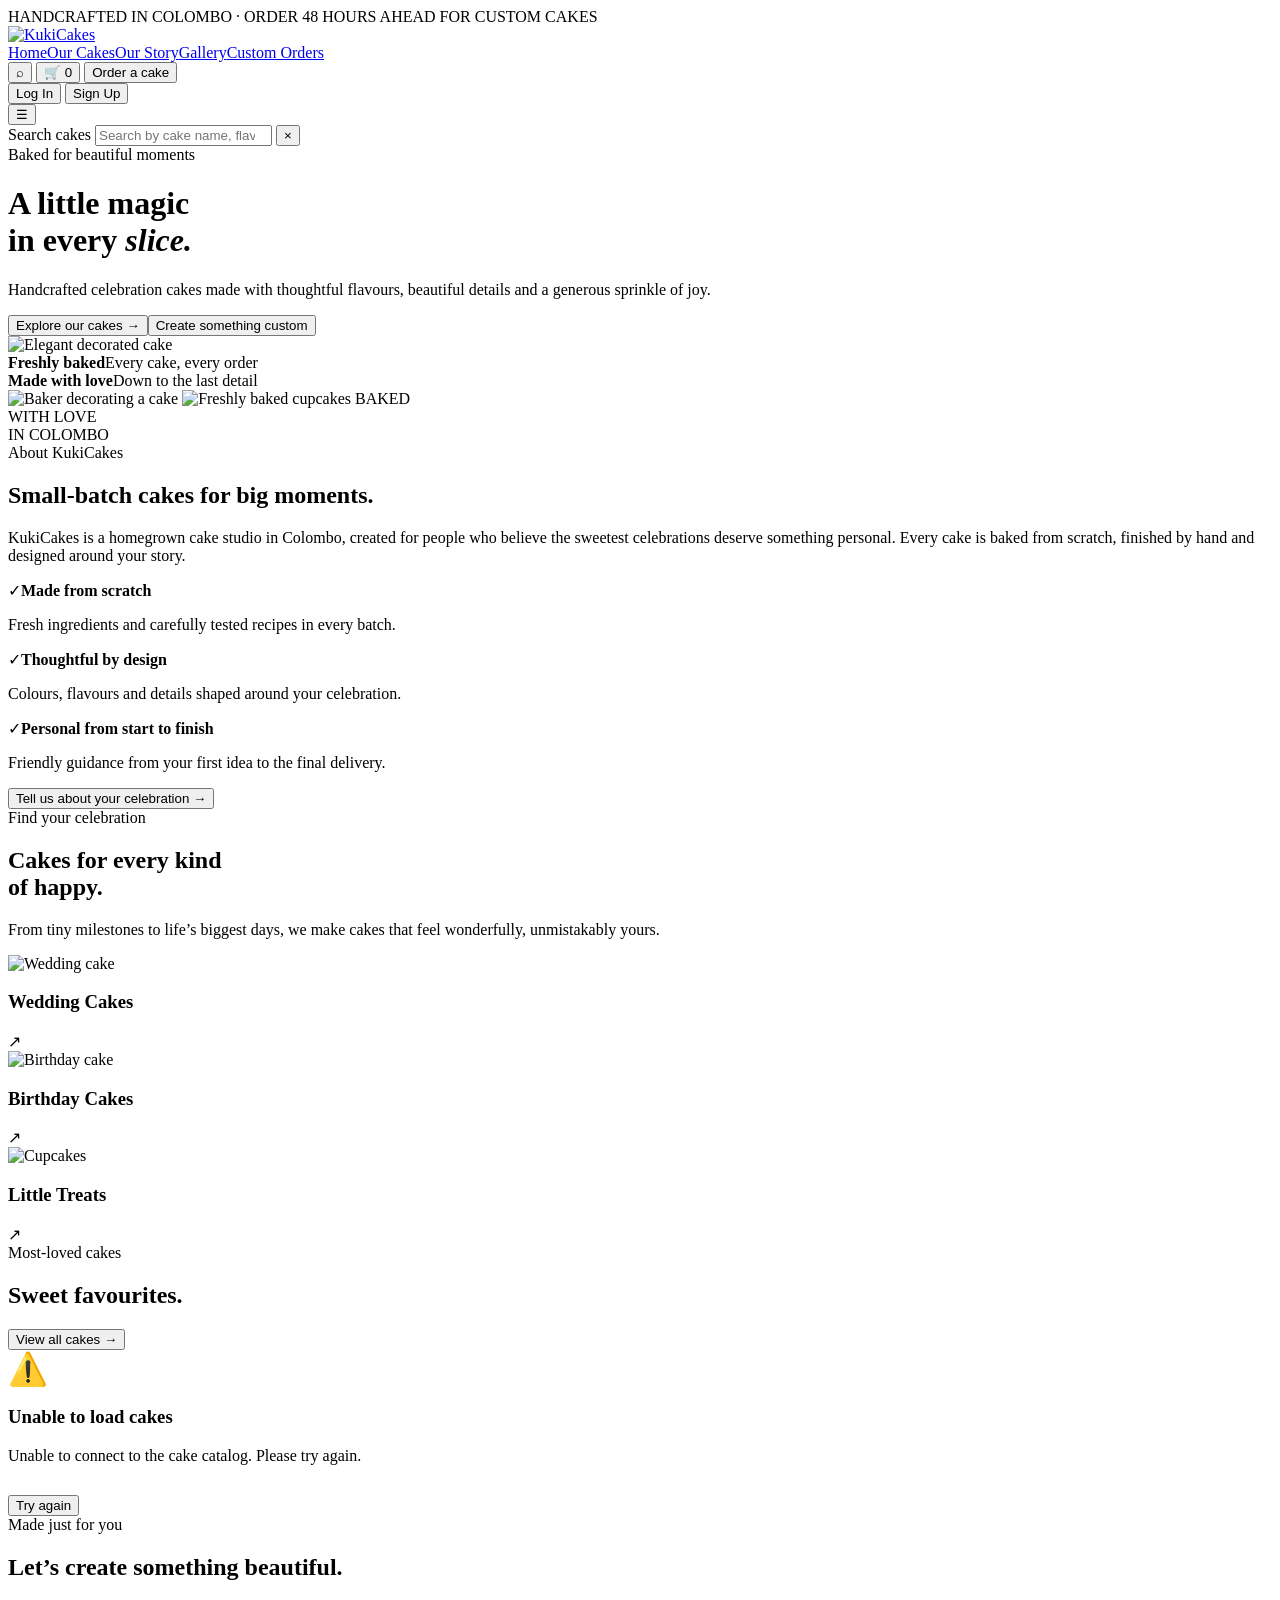
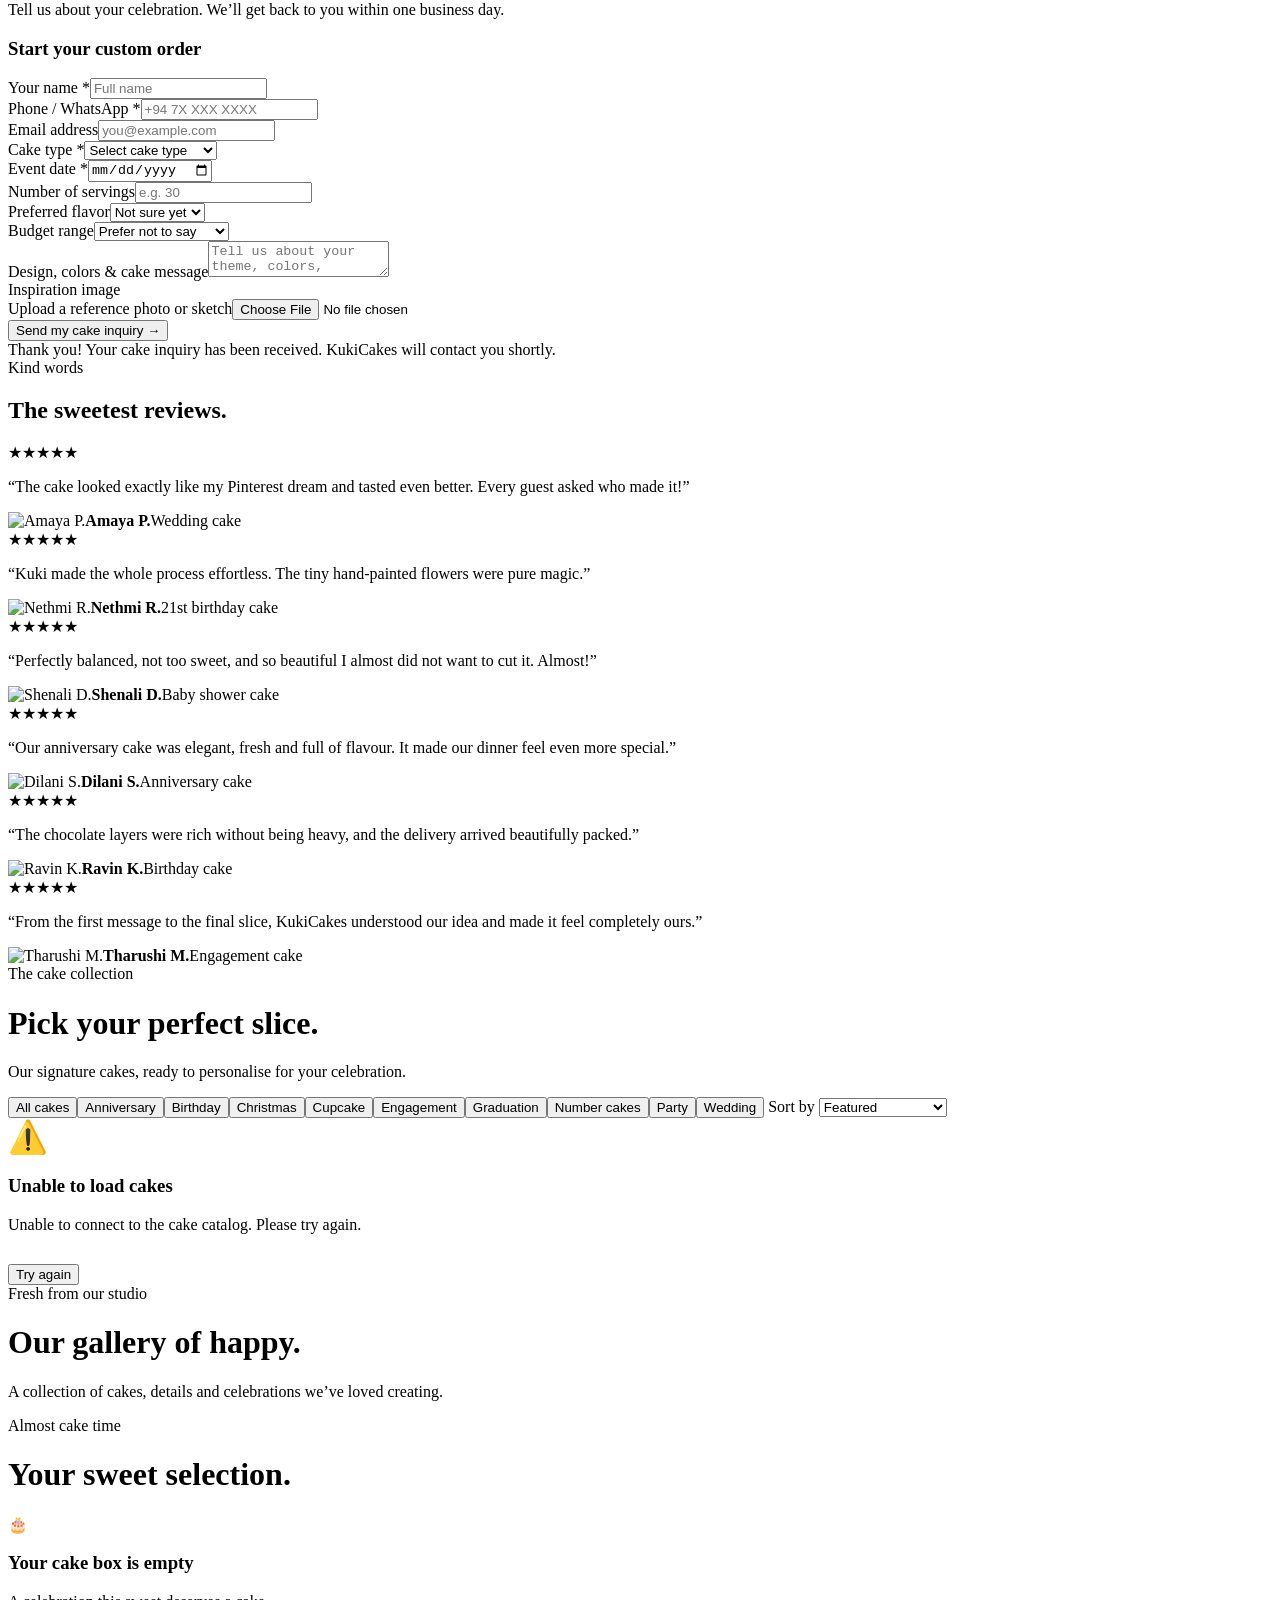
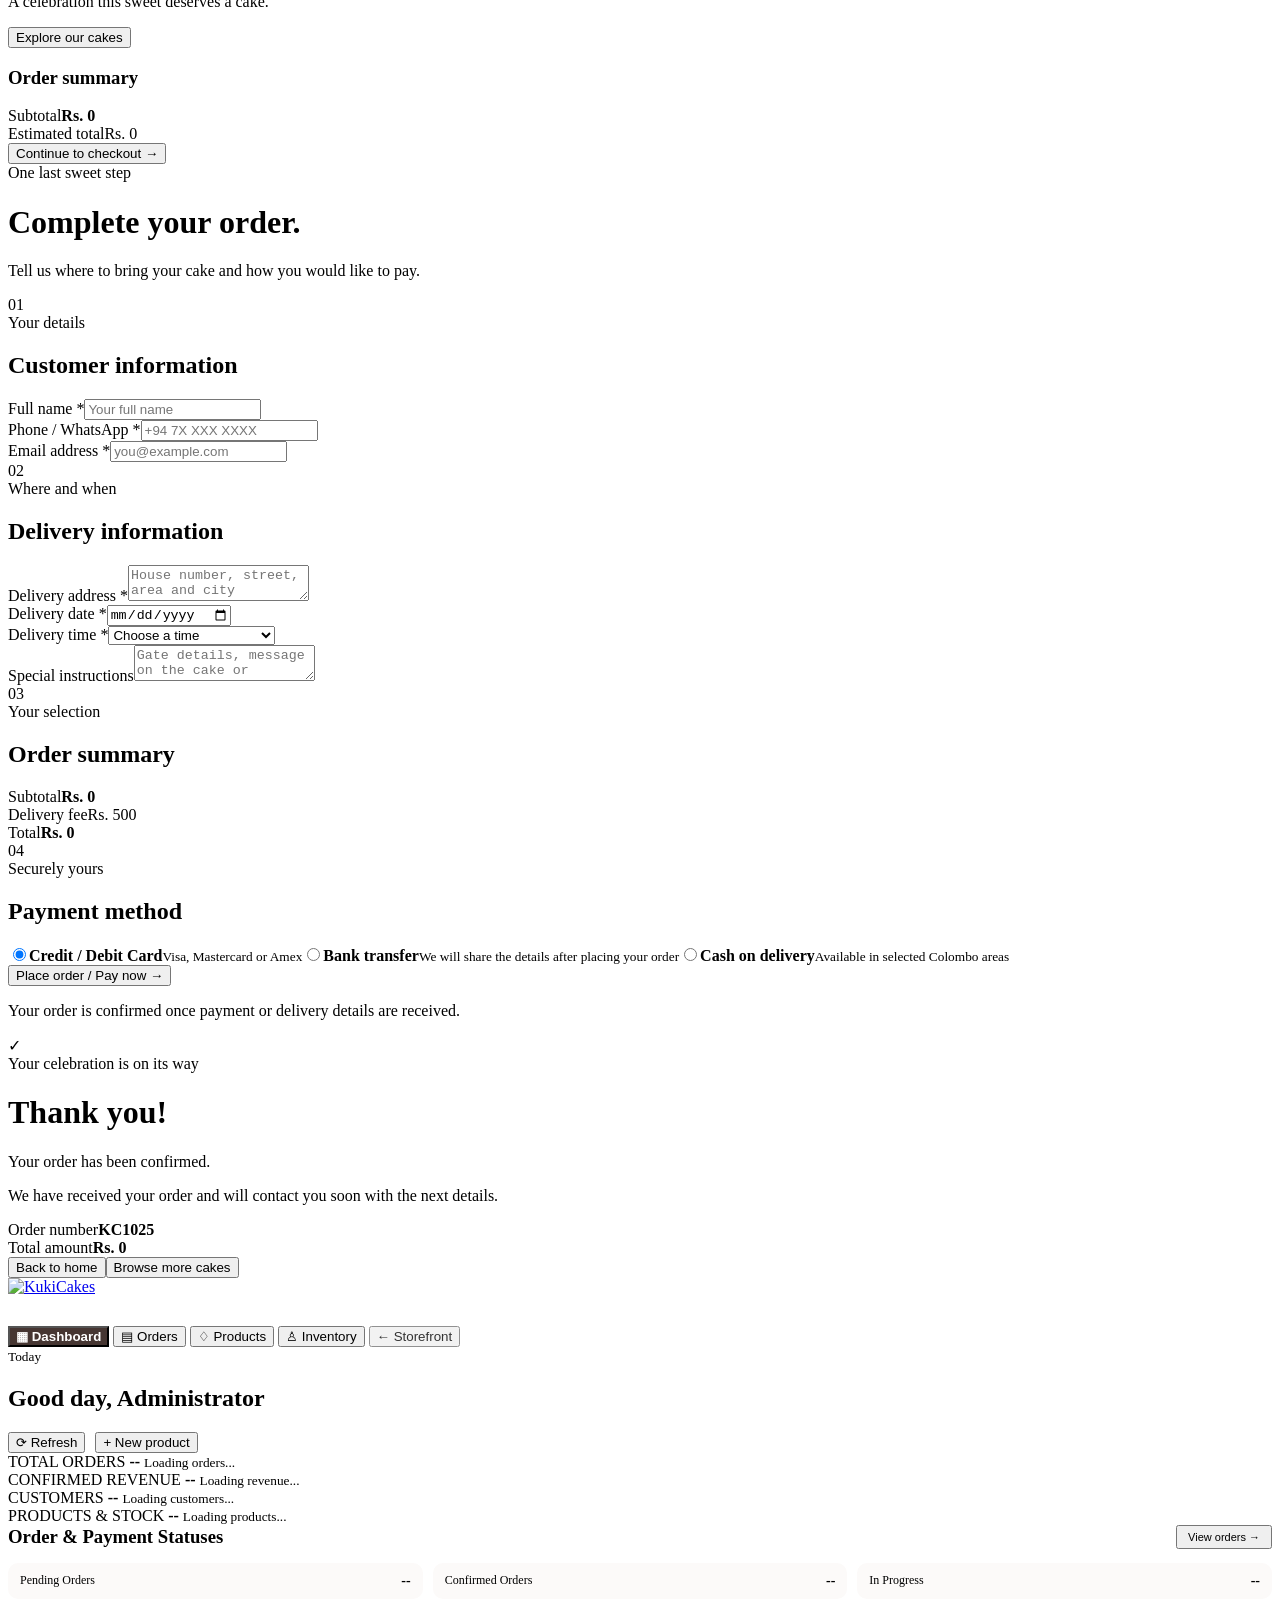
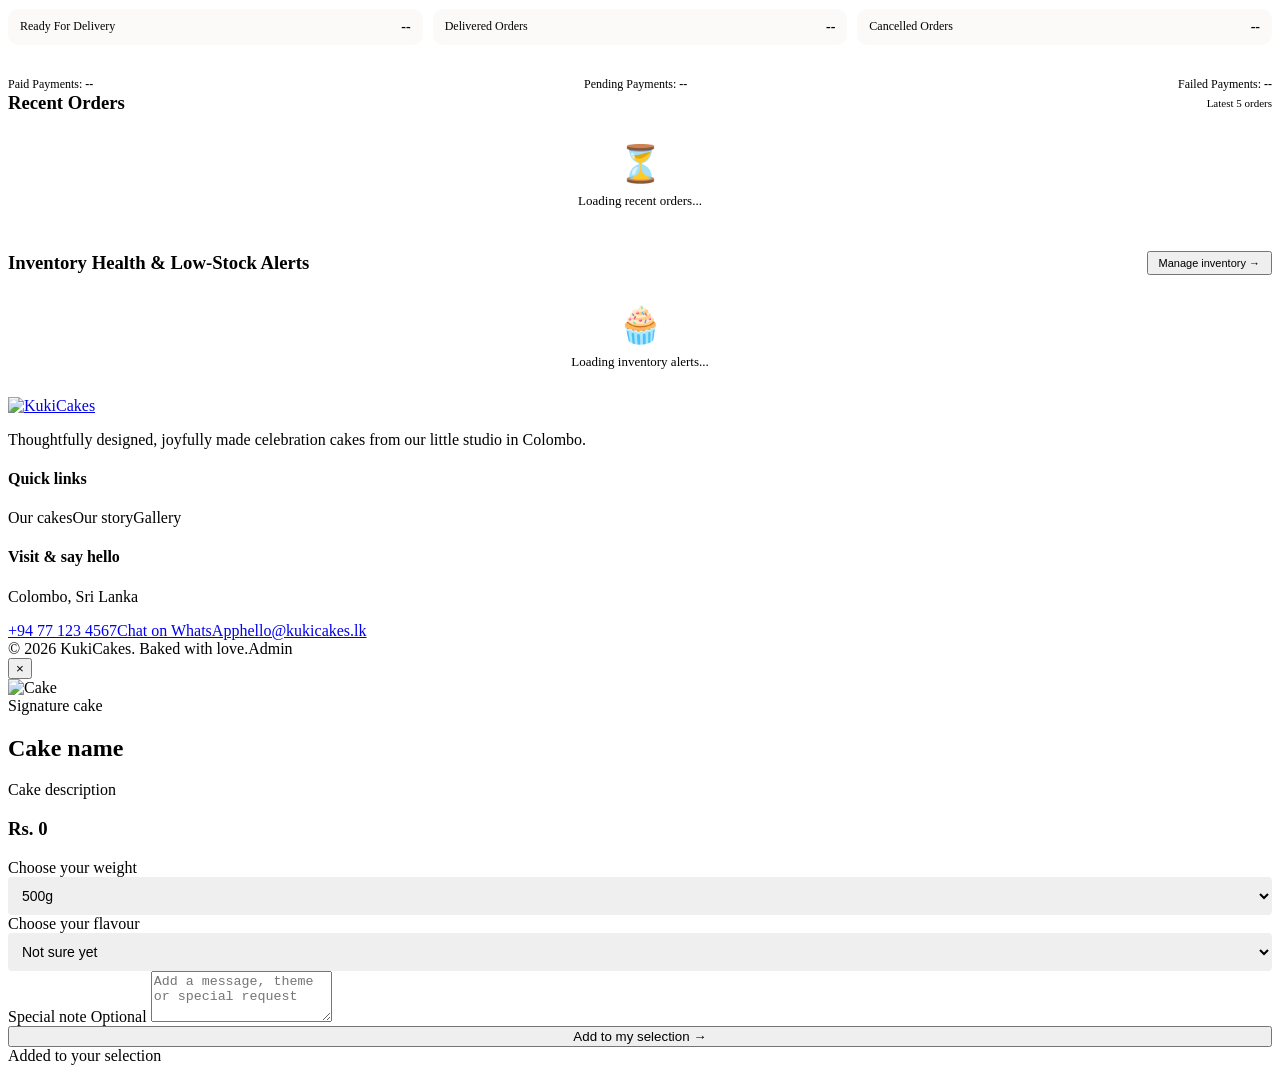
==== index.html @ e582e3e7 "feat: add backend inventory management API and administrative frontend scripts" ====
<!DOCTYPE html>
<html lang="en">

<head>
    <meta charset="UTF-8" />
    <meta name="viewport" content="width=device-width, initial-scale=1.0" />
    <meta name="theme-color" content="#fff9f5" />
    <title>KukiCakes � Cakes made for your moments</title>
    <link rel="preconnect" href="https://fonts.googleapis.com">
    <link rel="preconnect" href="https://fonts.gstatic.com" crossorigin>
    <link
        href="https://fonts.googleapis.com/css2?family=DM+Sans:wght@400;500;600;700&family=Playfair+Display:ital,wght@0,600;0,700;1,600&display=swap"
        rel="stylesheet">
    <link rel="stylesheet" href="style.css">
</head>

<body>
    <div class="announcement">HANDCRAFTED IN COLOMBO · ORDER 48 HOURS AHEAD FOR CUSTOM CAKES</div>
    <div class="nav-wrap">
        <nav class="shell"><a class="brand" href="#home" data-page="home"><img class="brand-logo" src="docs/logo1_1.png"
                    alt="KukiCakes"></a>
            <div class="nav-links" id="navLinks"><a href="#home" data-page="home" class="active">Home</a><a
                    href="#cakes" data-page="cakes">Our Cakes</a><a href="#about" data-scroll="about">Our Story</a><a
                    href="#gallery" data-page="gallery">Gallery</a><a href="#order" data-scroll="order">Custom
                    Orders</a></div>
            <div class="nav-actions">

                <button class="icon-btn" id="searchBtn" aria-label="Search">⌕</button>

                <button class="icon-btn" data-page="cart" aria-label="Shopping cart">
                    🛒
                    <span class="cart-count" id="cartCount">0</span>
                </button>

                <button class="btn btn-primary btn-sm nav-order" data-scroll="order">
                    Order a cake
                </button>

                <!-- Guest navigation -->
                <div id="navGuest" class="auth-nav">
                    <button class="btn btn-ghost btn-sm" data-page="login">
                        Log In
                    </button>

                    <button class="btn btn-primary btn-sm" data-page="signup">
                        Sign Up
                    </button>
                </div>

                <!-- Logged-in user navigation -->
                <div id="navUser" class="auth-nav" hidden>
                    <button class="user-menu-btn" id="userMenuBtn">
                        <span class="user-avatar" id="userAvatar">U</span>
                        <span id="userDisplayName">User</span>
                    </button>

                    <div class="user-dropdown" id="userDropdown">
                        <button data-page="profile">My Profile</button>
                        <button data-page="my-orders">My Orders</button>
                        <button id="logoutBtn">Log Out</button>
                    </div>
                </div>

                <button class="icon-btn menu-btn" id="menuBtn" aria-label="Menu">☰</button>

            </div>
        </nav>
    </div>
    <div class="site-search" id="siteSearch">
        <div class="shell search-inner">
            <label for="searchInput">Search cakes</label>
            <input id="searchInput" type="search" placeholder="Search by cake name, flavour or category"
                autocomplete="off">
            <button id="searchClose" type="button" aria-label="Close search">×</button>
        </div>
    </div>
    <main>
        <div class="page active" id="home-page">
            <header class="hero">
                <div class="hero-grid">
                    <div class="hero-copy">
                        <div class="eyebrow">Baked for beautiful moments</div>
                        <h1 class="title">A little magic<br>in every <em>slice.</em></h1>
                        <p class="subtext">Handcrafted celebration cakes made with thoughtful flavours, beautiful
                            details and a generous sprinkle of joy.</p>
                        <div class="hero-actions"><button class="btn btn-primary" data-page="cakes">Explore our cakes
                                →</button><button class="btn btn-ghost" data-scroll="order">Create something
                                custom</button></div>
                    </div>
                    <div class="hero-visual">
                        <div class="hero-main"><img
                                src="https://images.unsplash.com/photo-1578985545062-69928b1d9587?auto=format&fit=crop&w=1200&q=90"
                                alt="Elegant decorated cake"></div>
                        <div class="float-card one"><strong>Freshly baked</strong>Every cake, every order</div>
                        <div class="float-card two"><strong>Made with love</strong>Down to the last detail</div>
                    </div>
                </div>
            </header>
            <section class="about-section" id="about">
                <div class="shell about-grid">
                    <div class="image-stack">
                        <img class="img-a"
                            src="https://images.unsplash.com/photo-1556910103-1c02745aae4d?auto=format&fit=crop&w=900&q=85"
                            alt="Baker decorating a cake">
                        <img class="img-b"
                            src="https://images.unsplash.com/photo-1486427944299-d1955d23e34d?auto=format&fit=crop&w=500&q=85"
                            alt="Freshly baked cupcakes">
                        <span class="seal">BAKED<br>WITH LOVE<br>IN COLOMBO</span>
                    </div>
                    <div>
                        <div class="eyebrow">About KukiCakes</div>
                        <h2 class="section-title">Small-batch cakes for big moments.</h2>
                        <p class="subtext">KukiCakes is a homegrown cake studio in Colombo, created for people who
                            believe the sweetest celebrations deserve something personal. Every cake is baked from
                            scratch, finished by hand and designed around your story.</p>
                        <div class="about-list">
                            <div><span class="check">✓</span><span><b>Made from scratch</b>
                                    <p>Fresh ingredients and carefully tested recipes in every batch.</p>
                                </span></div>
                            <div><span class="check">✓</span><span><b>Thoughtful by design</b>
                                    <p>Colours, flavours and details shaped around your celebration.</p>
                                </span></div>
                            <div><span class="check">✓</span><span><b>Personal from start to finish</b>
                                    <p>Friendly guidance from your first idea to the final delivery.</p>
                                </span></div>
                        </div>
                        <button class="btn btn-primary" data-scroll="order">Tell us about your celebration →</button>
                    </div>
                </div>
            </section>
            <section class="shell">
                <div class="section-head">
                    <div>
                        <div class="eyebrow">Find your celebration</div>
                        <h2 class="section-title">Cakes for every kind<br>of happy.</h2>
                    </div>
                    <p class="subtext">From tiny milestones to life’s biggest days, we make cakes that feel wonderfully,
                        unmistakably yours.</p>
                </div>
                <div class="category-grid">
                    <article class="category-card" data-page="cakes"><img
                            src="https://images.unsplash.com/photo-1623428454614-abaf00244e52?auto=format&fit=crop&w=900&q=85"
                            alt="Wedding cake">
                        <div class="category-info">
                            <h3>Wedding Cakes</h3><span class="round-arrow">↗</span>
                        </div>
                    </article>
                    <article class="category-card" data-page="cakes"><img
                            src="https://images.unsplash.com/photo-1558636508-e0db3814bd1d?auto=format&fit=crop&w=800&q=85"
                            alt="Birthday cake">
                        <div class="category-info">
                            <h3>Birthday Cakes</h3><span class="round-arrow">↗</span>
                        </div>
                    </article>
                    <article class="category-card" data-page="cakes"><img
                            src="https://images.unsplash.com/photo-1563729784474-d77dbb933a9e?auto=format&fit=crop&w=800&q=85"
                            alt="Cupcakes">
                        <div class="category-info">
                            <h3>Little Treats</h3><span class="round-arrow">↗</span>
                        </div>
                    </article>
                </div>
            </section>
            <section class="products">
                <div class="shell">
                    <div class="section-head">
                        <div>
                            <div class="eyebrow">Most-loved cakes</div>
                            <h2 class="section-title">Sweet favourites.</h2>
                        </div><button class="btn btn-light" data-page="cakes">View all cakes →</button>
                    </div>
                    <div class="product-grid" id="featuredProducts"></div>
                </div>
            </section>
            <section class="order-section" id="order">
                <div class="shell order-box">
                    <div>
                        <div class="eyebrow" style="color:var(--peach)">Made just for you</div>
                        <h2 class="section-title">Let’s create something beautiful.</h2>
                        <p class="subtext">Tell us about your celebration. We’ll get back to you within one business
                            day.</p>
                    </div>
                    <form class="order-form quote-form" id="quoteForm">
                        <h3 class="form-title">Start your custom order</h3>
                        <div class="form-grid">
                            <div class="field"><label for="name">Your name *</label><input id="name" name="name"
                                    required placeholder="Full name"></div>
                            <div class="field"><label for="phone">Phone / WhatsApp *</label><input id="phone"
                                    name="phone" required placeholder="+94 7X XXX XXXX"></div>
                            <div class="field"><label for="email">Email address</label><input id="email" name="email"
                                    type="email" placeholder="you@example.com"></div>
                            <div class="field"><label for="cakeType">Cake type *</label><select id="cakeType"
                                    name="cakeType" required>
                                    <option value="">Select cake type</option>
                                    <option>Anniversary Cake</option>
                                    <option>Birthday Cake</option>
                                    <option>Christmas Cake</option>
                                    <option>Cupcake</option>
                                    <option>Engagement Cake</option>
                                    <option>Graduation Cake</option>
                                    <option>Number Cake</option>
                                    <option>Party Cake</option>
                                    <option>Wedding Cake</option>
                                </select></div>
                            <div class="field"><label for="eventDate">Event date *</label><input id="eventDate"
                                    name="eventDate" type="date" required></div>
                            <div class="field"><label for="servings">Number of servings</label><input id="servings"
                                    name="servings" type="number" min="4" placeholder="e.g. 30"></div>
                            <div class="field"><label for="flavor">Preferred flavor</label><select id="flavor"
                                    name="flavor">
                                    <option>Not sure yet</option>
                                    <option>Vanilla bean</option>
                                    <option>Chocolate</option>
                                    <option>Red velvet</option>
                                    <option>Coffee</option>
                                    <option>Butter cake</option>
                                </select></div>
                            <div class="field"><label for="budget">Budget range</label><select id="budget"
                                    name="budget">
                                    <option>Prefer not to say</option>
                                    <option>Below Rs. 10,000</option>
                                    <option>Rs. 10,000–25,000</option>
                                    <option>Rs. 25,000–50,000</option>
                                    <option>Above Rs. 50,000</option>
                                </select></div>
                            <div class="field full"><label for="design">Design, colors & cake message</label><textarea
                                    id="design" name="design"
                                    placeholder="Tell us about your theme, colors, message and other ideas..."></textarea>
                            </div>
                            <div class="field full"><label for="inspiration">Inspiration image</label>
                                <div class="upload"><span>Upload a reference photo or sketch</span><input
                                        id="inspiration" name="inspiration" type="file" accept="image/*"></div>
                            </div>
                        </div>
                        <button class="btn btn-primary" type="submit">Send my cake inquiry →</button>
                        <div class="success" id="successMessage" role="status">Thank you! Your cake inquiry has been
                            received. KukiCakes will contact you shortly.</div>
                    </form>
                </div>
            </section>
            <section class="testimonials">
                <div class="shell">
                    <div class="center">
                        <div class="eyebrow">Kind words</div>
                        <h2 class="section-title">The sweetest reviews.</h2>
                    </div>
                    <div class="testimonial-grid">
                        <article class="quote">
                            <div class="stars">★★★★★</div>
                            <p>“The cake looked exactly like my Pinterest dream and tasted even better. Every guest
                                asked who made it!”</p>
                            <div class="person"><img
                                    src="https://images.unsplash.com/photo-1544005313-94ddf0286df2?auto=format&fit=crop&w=100&q=80"
                                    alt="Amaya P."><span><b>Amaya P.</b><span>Wedding cake</span></span></div>
                        </article>
                        <article class="quote">
                            <div class="stars">★★★★★</div>
                            <p>“Kuki made the whole process effortless. The tiny hand-painted flowers were pure magic.”
                            </p>
                            <div class="person"><img
                                    src="https://images.unsplash.com/photo-1524504388940-b1c1722653e1?auto=format&fit=crop&w=100&q=80"
                                    alt="Nethmi R."><span><b>Nethmi R.</b><span>21st birthday cake</span></span></div>
                        </article>
                        <article class="quote">
                            <div class="stars">★★★★★</div>
                            <p>“Perfectly balanced, not too sweet, and so beautiful I almost did not want to cut it.
                                Almost!”</p>
                            <div class="person"><img
                                    src="https://images.unsplash.com/photo-1531123897727-8f129e1688ce?auto=format&fit=crop&w=100&q=80"
                                    alt="Shenali D."><span><b>Shenali D.</b><span>Baby shower cake</span></span></div>
                        </article>
                        <article class="quote">
                            <div class="stars">★★★★★</div>
                            <p>“Our anniversary cake was elegant, fresh and full of flavour. It made our dinner feel
                                even more special.”</p>
                            <div class="person"><img
                                    src="https://images.unsplash.com/photo-1494790108377-be9c29b29330?auto=format&fit=crop&w=100&q=80"
                                    alt="Dilani S."><span><b>Dilani S.</b><span>Anniversary cake</span></span></div>
                        </article>
                        <article class="quote">
                            <div class="stars">★★★★★</div>
                            <p>“The chocolate layers were rich without being heavy, and the delivery arrived beautifully
                                packed.”</p>
                            <div class="person"><img
                                    src="https://images.unsplash.com/photo-1500648767791-00dcc994a43e?auto=format&fit=crop&w=100&q=80"
                                    alt="Ravin K."><span><b>Ravin K.</b><span>Birthday cake</span></span></div>
                        </article>
                        <article class="quote">
                            <div class="stars">★★★★★</div>
                            <p>“From the first message to the final slice, KukiCakes understood our idea and made it
                                feel completely ours.”</p>
                            <div class="person"><img
                                    src="https://images.unsplash.com/photo-1534528741775-53994a69daeb?auto=format&fit=crop&w=100&q=80"
                                    alt="Tharushi M."><span><b>Tharushi M.</b><span>Engagement cake</span></span></div>
                        </article>
                    </div>
                </div>
            </section>
        </div>
        <div class="page" id="cakes-page">
            <div class="page-hero shell">
                <div class="eyebrow">The cake collection</div>
                <h1 class="section-title">Pick your perfect slice.</h1>
                <p class="subtext">Our signature cakes, ready to personalise for your celebration.</p>
                <div class="filter-row"><button class="filter active" data-filter="all">All cakes</button><button
                        class="filter" data-filter="anniversary">Anniversary</button><button class="filter"
                        data-filter="birthday">Birthday</button><button class="filter"
                        data-filter="christmas">Christmas</button><button class="filter"
                        data-filter="cupcake">Cupcake</button><button class="filter"
                        data-filter="engagement">Engagement</button><button class="filter"
                        data-filter="graduation">Graduation</button><button class="filter" data-filter="number">Number
                        cakes</button><button class="filter" data-filter="party">Party</button><button class="filter"
                        data-filter="wedding">Wedding</button>
                    <label class="sort-control" for="priceSort">Sort by
                        <select id="priceSort">
                            <option value="default">Featured</option>
                            <option value="new">New</option>
                            <option value="low-high">Price: Low to high</option>
                            <option value="high-low">Price: High to low</option>
                        </select>
                    </label>
                </div>
            </div>
            <div class="shell">
                <div class="product-grid" id="allProducts"></div>
            </div>
        </div>
        <div class="page" id="gallery-page">
            <div class="page-hero shell">
                <div class="eyebrow">Fresh from our studio</div>
                <h1 class="section-title">Our gallery of happy.</h1>
                <p class="subtext">A collection of cakes, details and celebrations we’ve loved creating.</p>
            </div>
            <div class="gallery-grid shell" id="galleryGrid"></div>
        </div>
        <div class="page" id="cart-page">
            <div class="page-hero shell">
                <div class="eyebrow">Almost cake time</div>
                <h1 class="section-title">Your sweet selection.</h1>
            </div>
            <div class="cart-layout shell">
                <div class="cart-items" id="cartItems"></div>
                <aside class="summary">
                    <h3>Order summary</h3>
                    <div class="summary-row"><span>Subtotal</span><b id="subtotal">Rs. 0</b></div>
                    <div class="summary-row summary-total"><span>Estimated total</span><span id="total">Rs. 0</span>
                    </div><button class="btn btn-primary" id="checkoutBtn">Continue to checkout →</button>
                </aside>
            </div>
        </div>
        <div class="page" id="checkout-page">
            <div class="checkout-page shell">
                <div class="page-hero checkout-hero">
                    <div class="eyebrow">One last sweet step</div>
                    <h1 class="section-title">Complete your order.</h1>
                    <p class="subtext">Tell us where to bring your cake and how you would like to pay.</p>
                </div>
                <form class="checkout-grid" id="checkoutForm">
                    <div class="checkout-fields">
                        <section class="checkout-panel">
                            <div class="checkout-heading"><span>01</span>
                                <div>
                                    <div class="eyebrow">Your details</div>
                                    <h2>Customer information</h2>
                                </div>
                            </div>
                            <div class="form-grid">
                                <div class="field"><label for="checkoutName">Full name *</label><input id="checkoutName"
                                        name="name" required placeholder="Your full name"></div>
                                <div class="field"><label for="checkoutPhone">Phone / WhatsApp *</label><input
                                        id="checkoutPhone" name="phone" required placeholder="+94 7X XXX XXXX"></div>
                                <div class="field full"><label for="checkoutEmail">Email address *</label><input
                                        id="checkoutEmail" name="email" type="email" required
                                        placeholder="you@example.com"></div>
                            </div>
                        </section>
                        <section class="checkout-panel">
                            <div class="checkout-heading"><span>02</span>
                                <div>
                                    <div class="eyebrow">Where and when</div>
                                    <h2>Delivery information</h2>
                                </div>
                            </div>
                            <div class="form-grid">
                                <div class="field full"><label for="deliveryAddress">Delivery address *</label><textarea
                                        id="deliveryAddress" name="address" required
                                        placeholder="House number, street, area and city"></textarea></div>
                                <div class="field"><label for="deliveryDate">Delivery date *</label><input
                                        id="deliveryDate" name="date" type="date" required></div>
                                <div class="field"><label for="deliveryTime">Delivery time *</label><select
                                        id="deliveryTime" name="time" required>
                                        <option value="">Choose a time</option>
                                        <option>Morning (8AM - 12PM)</option>
                                        <option>Afternoon (12PM - 4PM)</option>
                                        <option>Evening (4PM - 8PM)</option>
                                    </select></div>
                                <div class="field full"><label for="deliveryNote">Special instructions</label><textarea
                                        id="deliveryNote" name="note"
                                        placeholder="Gate details, message on the cake or anything else we should know"></textarea>
                                </div>
                            </div>
                        </section>
                    </div>
                    <aside class="checkout-side">
                        <section class="checkout-panel order-summary-panel">
                            <div class="checkout-heading"><span>03</span>
                                <div>
                                    <div class="eyebrow">Your selection</div>
                                    <h2>Order summary</h2>
                                </div>
                            </div>
                            <div id="checkoutItems" class="checkout-items"></div>
                            <div class="summary-row"><span>Subtotal</span><b id="checkoutSubtotal">Rs. 0</b></div>
                            <div class="summary-row"><span>Delivery fee</span><span id="checkoutDelivery">Rs. 500</span>
                            </div>
                            <div class="summary-row summary-total"><span>Total</span><strong id="checkoutTotal">Rs.
                                    0</strong></div>
                        </section>
                        <section class="checkout-panel payment-panel">
                            <div class="checkout-heading"><span>04</span>
                                <div>
                                    <div class="eyebrow">Securely yours</div>
                                    <h2>Payment method</h2>
                                </div>
                            </div>
                            <div class="payment-options"><label class="payment-option"><input type="radio"
                                        name="payment" value="card" checked><span><b>Credit / Debit Card</b><small>Visa,
                                            Mastercard or Amex</small></span></label><label
                                    class="payment-option"><input type="radio" name="payment"
                                        value="transfer"><span><b>Bank transfer</b><small>We will share the details
                                            after placing your order</small></span></label><label
                                    class="payment-option"><input type="radio" name="payment" value="cash"><span><b>Cash
                                            on delivery</b><small>Available in selected Colombo
                                            areas</small></span></label></div>
                            <button class="btn btn-primary checkout-submit" type="submit">Place order / Pay now
                                <span>→</span></button>
                            <p class="form-note">Your order is confirmed once payment or delivery details are received.
                            </p>
                        </section>
                    </aside>
                </form>
            </div>
        </div>
        <div class="page" id="confirmation-page">
            <div class="confirmation-page shell">
                <div class="confirmation-card">
                    <div class="confirmation-mark" aria-hidden="true">✓</div>
                    <div class="eyebrow">Your celebration is on its way</div>
                    <h1 class="section-title">Thank you!</h1>
                    <p class="confirmation-lead">Your order has been confirmed.</p>
                    <p class="subtext">We have received your order and will contact you soon with the next details.</p>
                    <div class="confirmation-details">
                        <div><span>Order number</span><strong id="confirmationNumber">KC1025</strong></div>
                        <div><span>Total amount</span><strong id="confirmationTotal">Rs. 0</strong></div>
                    </div>
                    <div class="confirmation-actions"><button class="btn btn-primary" data-page="home">Back to
                            home</button><button class="btn btn-ghost" data-page="cakes">Browse more cakes</button>
                    </div>
                </div>
            </div>
        </div>
        <!-- Auth and Admin pages injected dynamically into #auth-pages by auth-loader.js -->
        <div id="auth-pages"></div>
    </main>
    <footer>
        <div class="shell">
            <div class="footer-grid">
                <div class="footer-about"><a class="brand" href="#home" data-page="home"><img class="brand-logo"
                            src="docs/logo1_1.png" alt="KukiCakes"></a>
                    <p>Thoughtfully designed, joyfully made celebration cakes from our little studio in Colombo.</p>
                </div>
                <div class="footer-col">
                    <h4>Quick links</h4><a data-page="cakes">Our cakes</a><a data-scroll="about">Our story</a><a
                        data-page="gallery">Gallery</a>
                </div>
                <div class="footer-col">
                    <h4>Visit & say hello</h4>
                    <p>Colombo, Sri Lanka</p><a href="tel:+94771234567">+94 77 123 4567</a><a
                        href="https://wa.me/94771234567" target="_blank" rel="noopener">Chat on WhatsApp</a><a
                        href="mailto:hello@kukicakes.lk">hello@kukicakes.lk</a>
                </div>
            </div>
            <div class="copyright"><span>© 2026 KukiCakes. Baked with love.</span><a data-page="admin">Admin</a></div>
        </div>
    </footer>
    <div class="modal" id="productModal">
        <div class="modal-card"><button class="modal-close" id="modalClose">×</button>
            <div class="modal-img"><img id="modalImage" alt="Cake"></div>
            <div class="modal-info">
                <div class="eyebrow">Signature cake</div>
                <h2 id="modalTitle">Cake name</h2>
                <p class="subtext" id="modalDesc">Cake description</p>
                <h3 id="modalPrice">Rs. 0</h3>
                <div class="choice-group"><label>Choose your weight</label><select id="weightSelect"
                        style="width:100%; padding:10px; border:2px solid var(--berry); border-radius:4px; font-size:14px;">
                        <option value="500g">500g</option>
                        <option value="750g">750g</option>
                        <option value="1kg">1kg</option>
                        <option value="1.5kg">1.5kg</option>
                        <option value="2kg">2kg</option>
                    </select></div>
                <div class="choice-group" id="flavorChoice"><label for="cakeFlavor">Choose your flavour</label>
                    <select id="cakeFlavor"
                        style="width:100%; padding:10px; border:2px solid var(--berry); border-radius:4px; font-size:14px;">
                        <option>Not sure yet</option>
                        <option>Vanilla bean</option>
                        <option>Chocolate</option>
                        <option>Red velvet</option>
                        <option>Coffee</option>
                        <option>Butter cake</option>
                    </select>
                </div>
                <div class="choice-group special-note"><label for="specialNote">Special note
                        <span>Optional</span></label>
                    <textarea id="specialNote" rows="3"
                        placeholder="Add a message, theme or special request"></textarea>
                </div>
                <button class="btn btn-primary" style="width:100%" id="modalAdd">Add to my
                    selection →</button>
            </div>
        </div>
    </div>
    <div class="toast" id="toast">Added to your selection</div>
    <a class="whatsapp-float" href="https://wa.me/94771234567" target="_blank" rel="noopener"
        aria-label="Chat with KukiCakes on WhatsApp" title="Chat on WhatsApp">
        <img src="https://cdn.simpleicons.org/whatsapp/ffffff" alt="">
    </a>
    <script src="js/data.js"></script>
    <script src="js/site.js"></script>
    <script src="js/auth-loader.js?v=2"></script>
    <script src="js/admin.js"></script>
    <script defer type="text/javascript" src="https://www.payhere.lk/lib/payhere.js"></script>
</body>

</html>
---- style.css ----
@import url('css/base.css');
@import url('css/header.css');
@import url('css/home.css');
@import url('css/pages.css');
@import url('css/responsive.css');
@import url('css/auth.css');
@import url('css/admin.css');
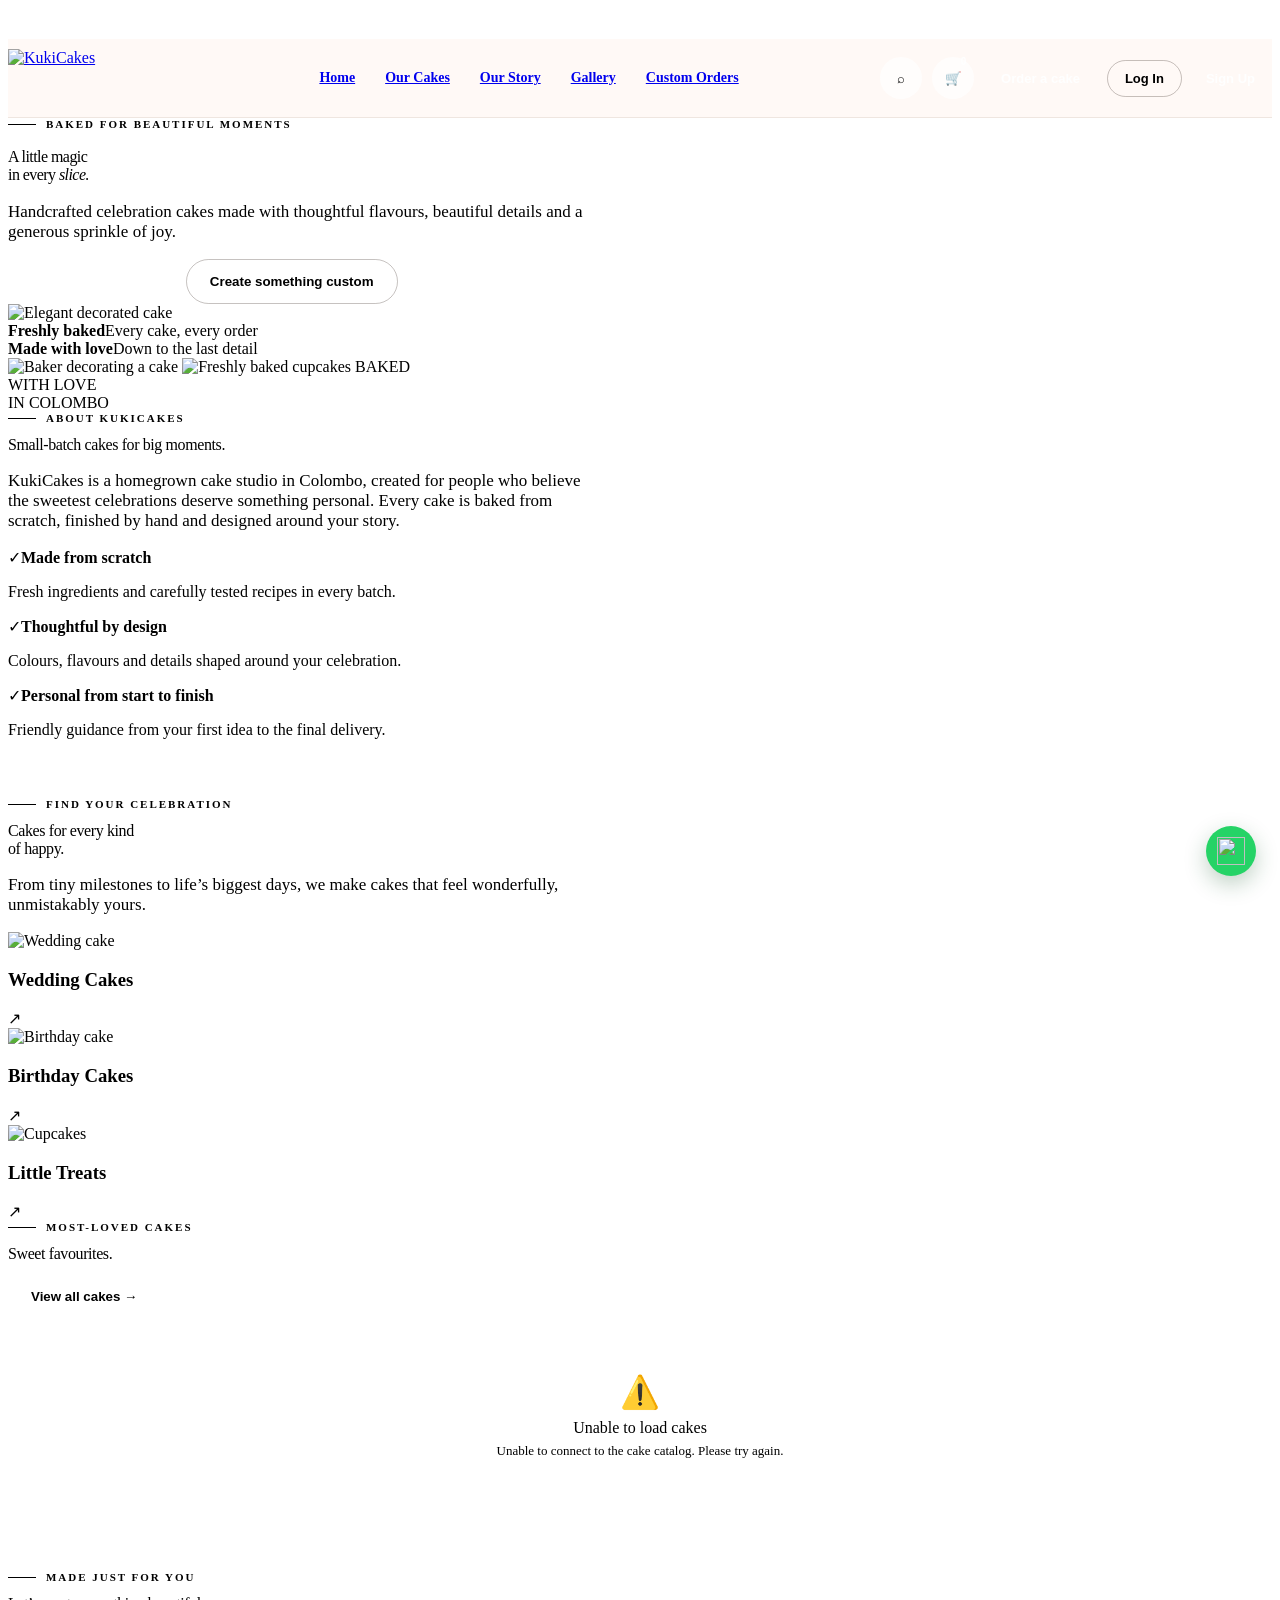
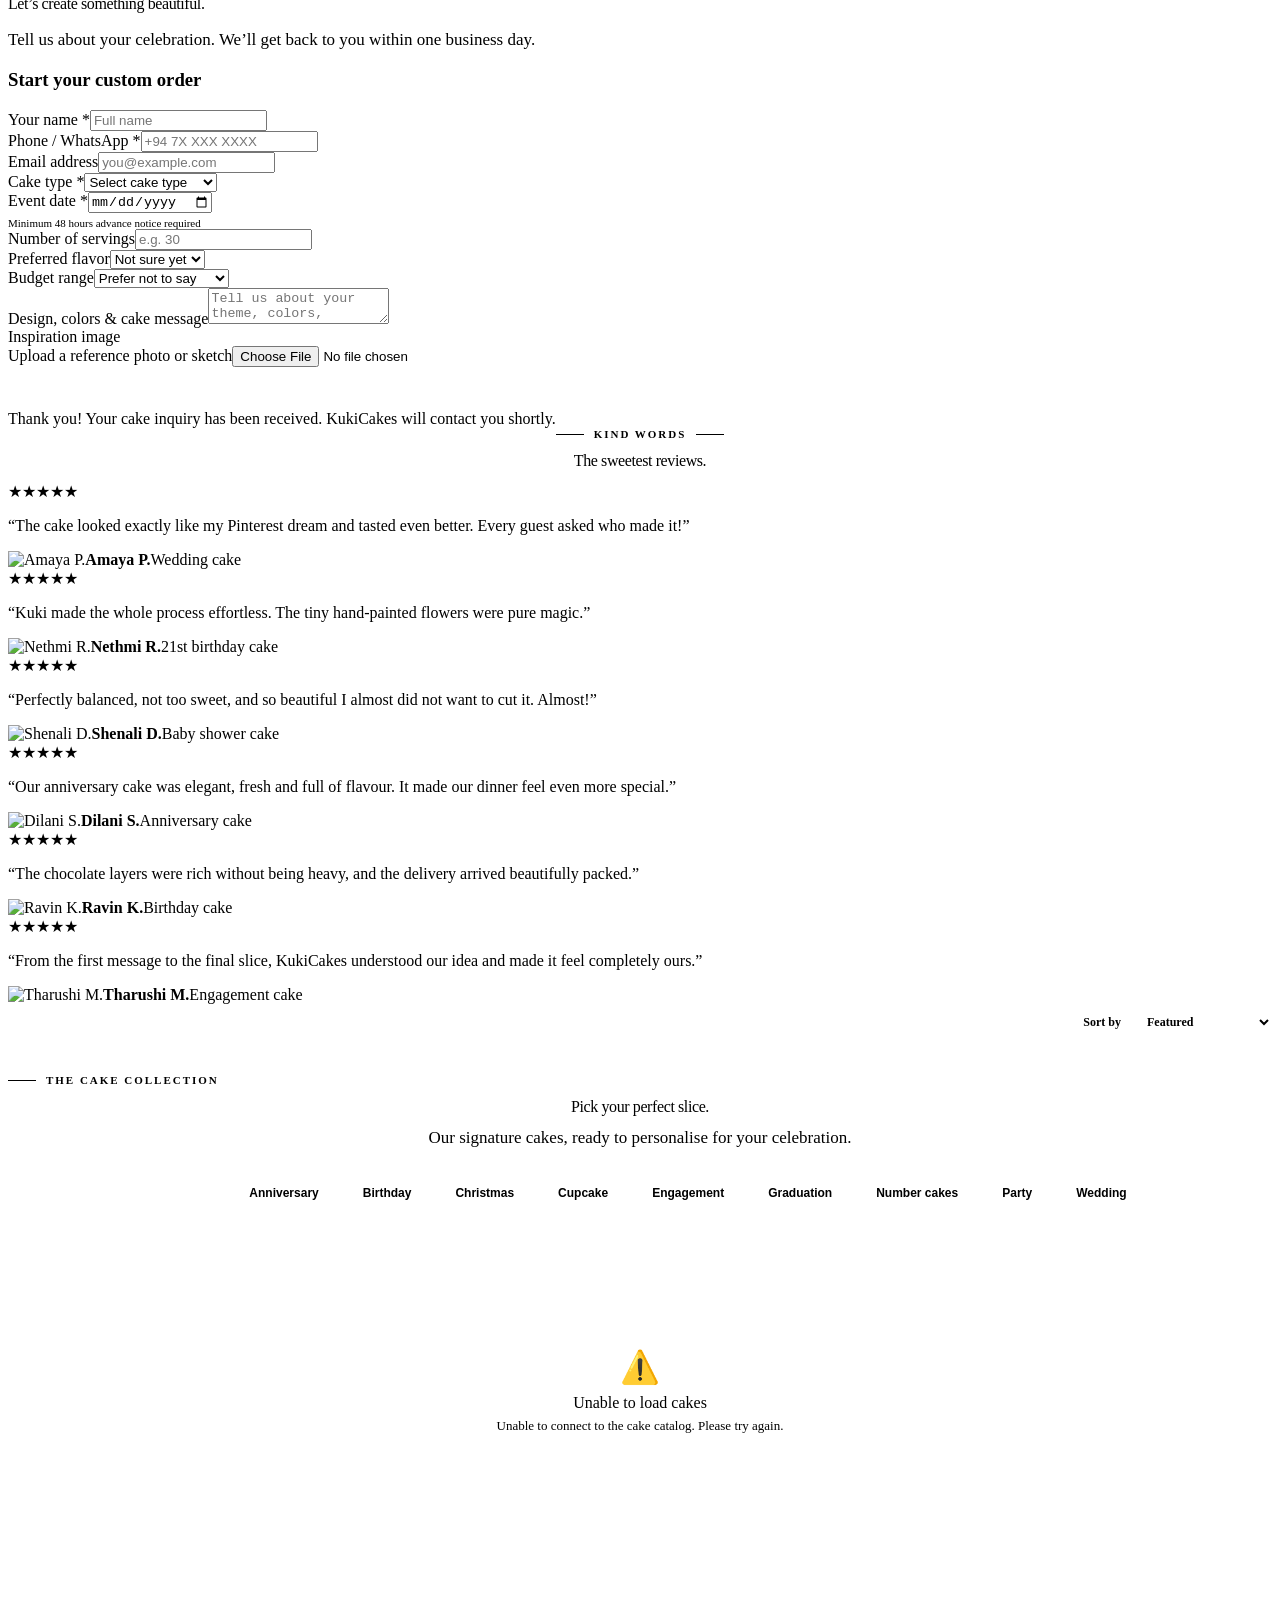
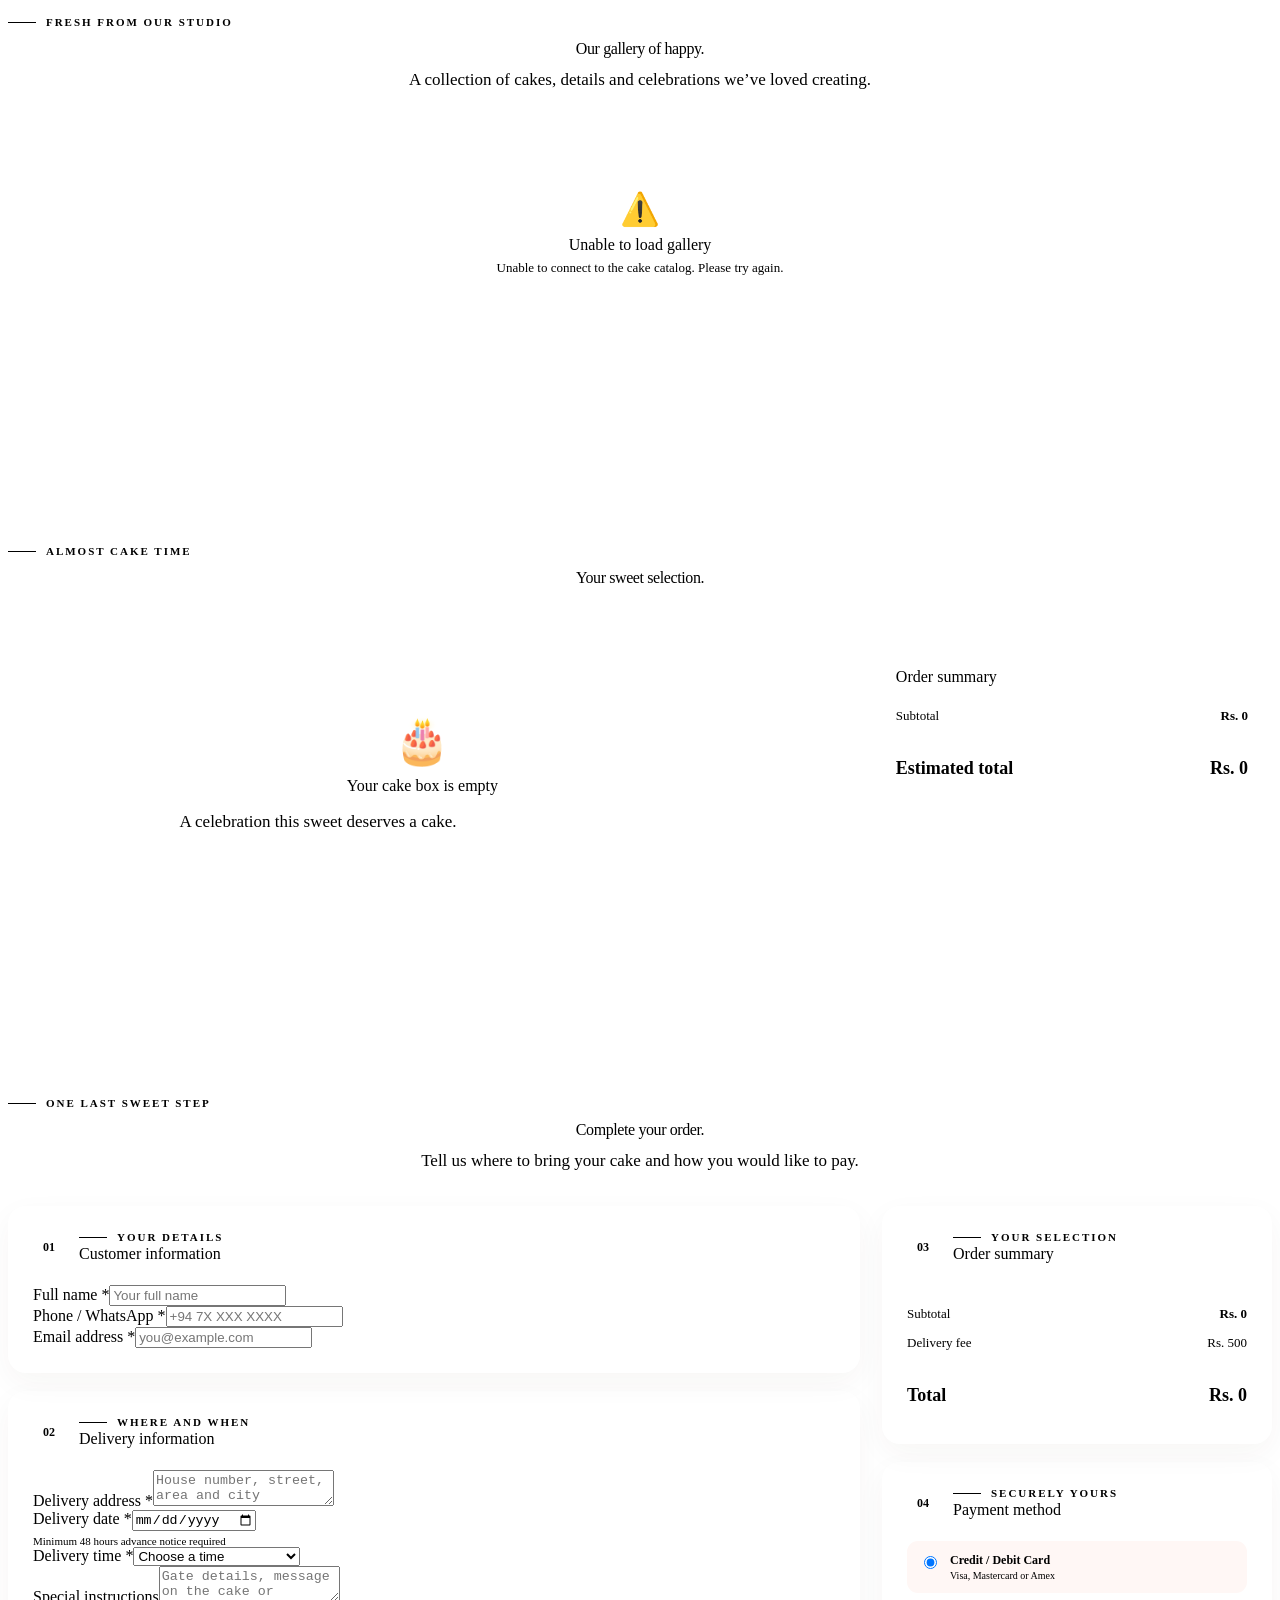
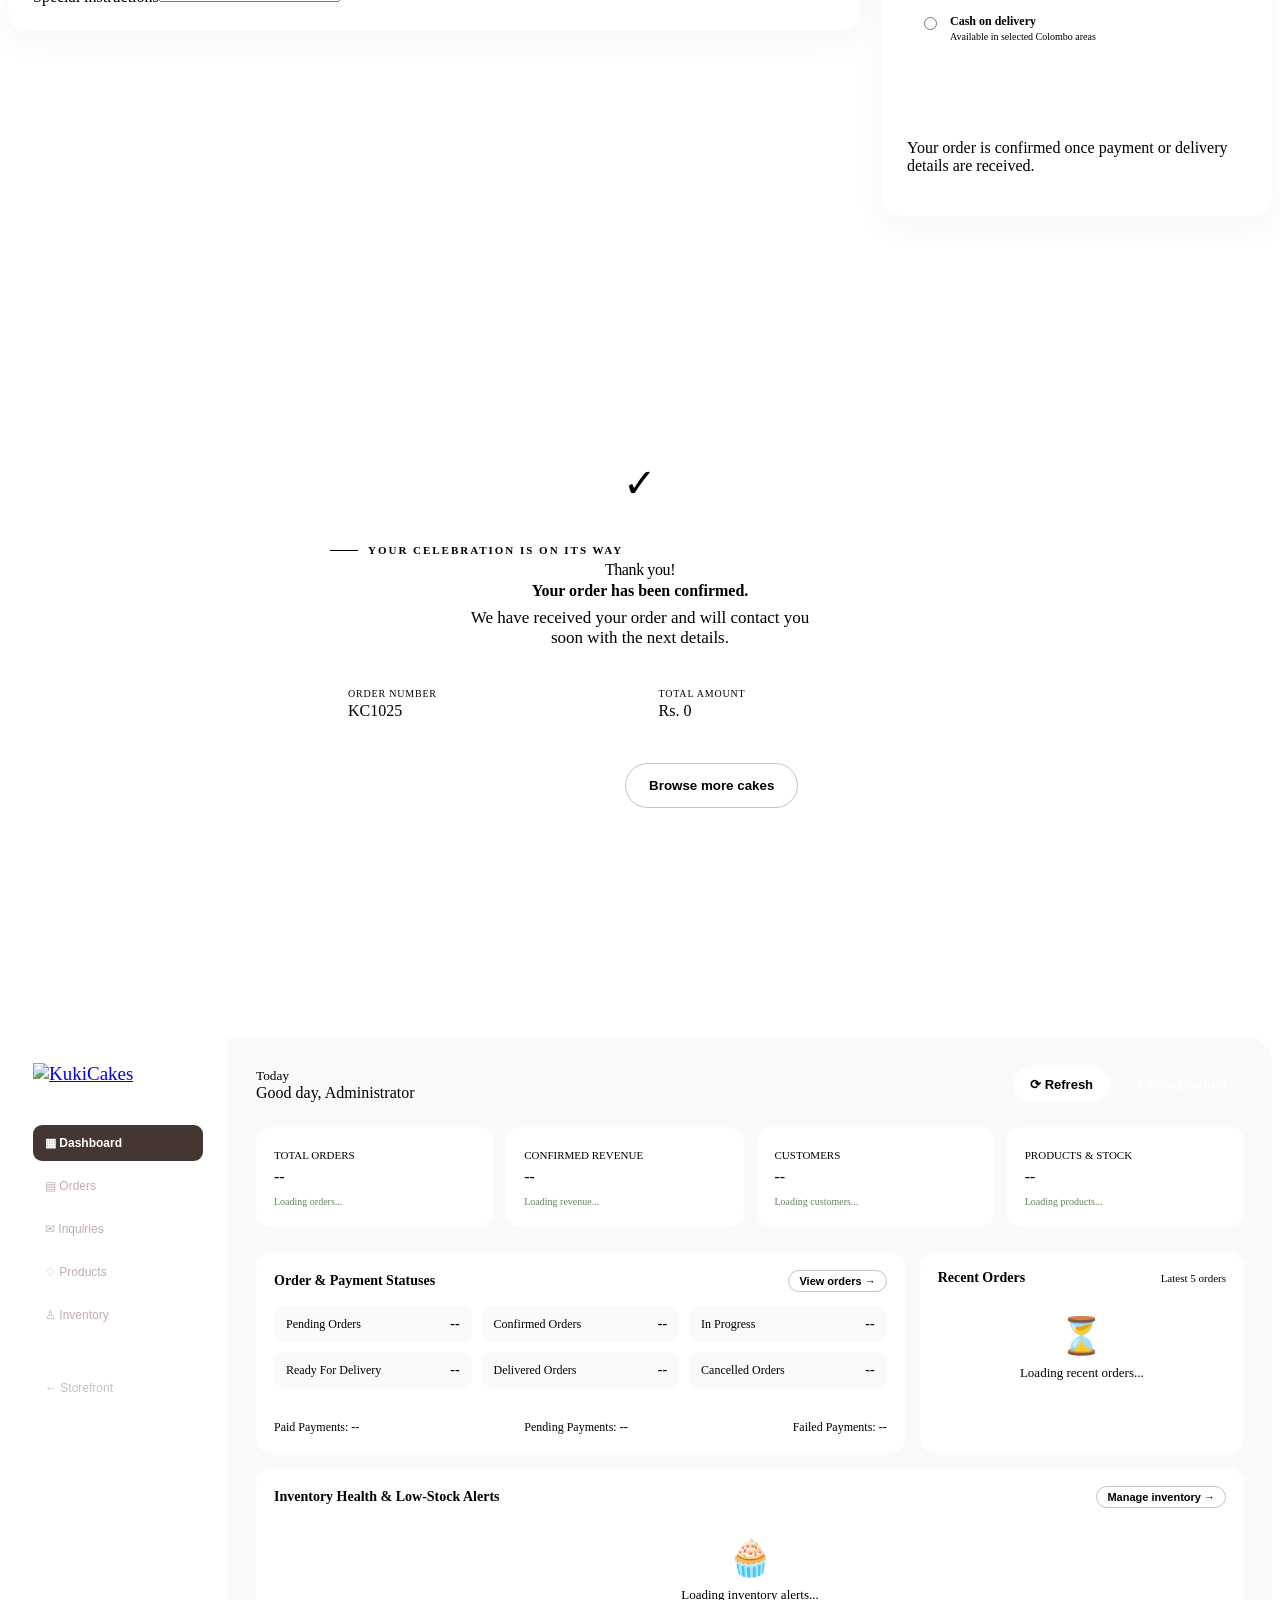
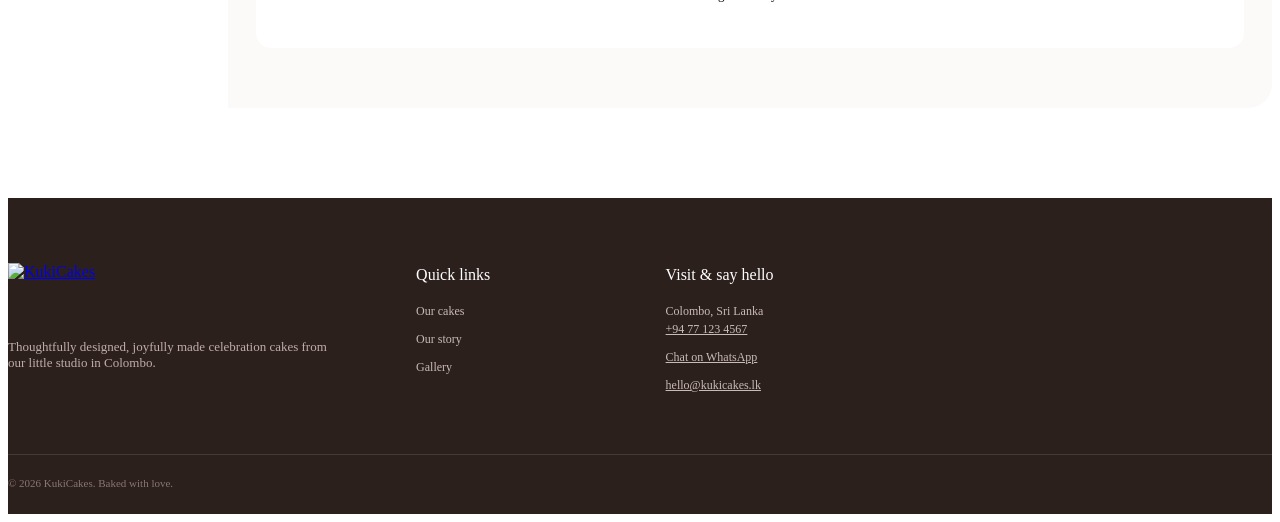
==== commit 2279d1ee: "feat: implement backend API, database migrations, authentication, and test suite" ====
--- a/index.html
+++ b/index.html
@@ -5,7 +5,7 @@
     <meta charset="UTF-8" />
     <meta name="viewport" content="width=device-width, initial-scale=1.0" />
     <meta name="theme-color" content="#fff9f5" />
-    <title>KukiCakes � Cakes made for your moments</title>
+    <title>KúkiCakes — Cakes made for your moments</title>
     <link rel="preconnect" href="https://fonts.googleapis.com">
     <link rel="preconnect" href="https://fonts.gstatic.com" crossorigin>
     <link
@@ -182,6 +182,11 @@
                     </div>
                     <form class="order-form quote-form" id="quoteForm">
                         <h3 class="form-title">Start your custom order</h3>
+                        <!-- Honeypot anti-spam field (hidden from human visitors) -->
+                        <div class="hp-field" style="display:none !important; visibility:hidden; position:absolute; left:-9999px;" aria-hidden="true">
+                            <label for="cake_special_code">Leave this field blank</label>
+                            <input type="text" id="cake_special_code" name="cake_special_code" tabindex="-1" autocomplete="off">
+                        </div>
                         <div class="form-grid">
                             <div class="field"><label for="name">Your name *</label><input id="name" name="name"
                                     required placeholder="Full name"></div>
@@ -203,7 +208,10 @@
                                     <option>Wedding Cake</option>
                                 </select></div>
                             <div class="field"><label for="eventDate">Event date *</label><input id="eventDate"
-                                    name="eventDate" type="date" required></div>
+                                    name="eventDate" type="date" required>
+                                <small class="field-hint" style="font-size:11px;color:var(--muted);display:block;margin-top:4px;">Minimum 48 hours advance notice required</small>
+                                <span class="field-error" id="eventDateErr" style="font-size:12px;color:var(--berry);display:none;margin-top:4px;" aria-live="polite"></span>
+                            </div>
                             <div class="field"><label for="servings">Number of servings</label><input id="servings"
                                     name="servings" type="number" min="4" placeholder="e.g. 30"></div>
                             <div class="field"><label for="flavor">Preferred flavor</label><select id="flavor"
@@ -386,7 +394,10 @@
                                         id="deliveryAddress" name="address" required
                                         placeholder="House number, street, area and city"></textarea></div>
                                 <div class="field"><label for="deliveryDate">Delivery date *</label><input
-                                        id="deliveryDate" name="date" type="date" required></div>
+                                        id="deliveryDate" name="date" type="date" required>
+                                    <small class="field-hint" style="font-size:11px;color:var(--muted);display:block;margin-top:4px;">Minimum 48 hours advance notice required</small>
+                                    <span class="field-error" id="deliveryDateErr" style="font-size:12px;color:var(--berry);display:none;margin-top:4px;" aria-live="polite"></span>
+                                </div>
                                 <div class="field"><label for="deliveryTime">Delivery time *</label><select
                                         id="deliveryTime" name="time" required>
                                         <option value="">Choose a time</option>
@@ -426,9 +437,6 @@
                             <div class="payment-options"><label class="payment-option"><input type="radio"
                                         name="payment" value="card" checked><span><b>Credit / Debit Card</b><small>Visa,
                                             Mastercard or Amex</small></span></label><label
-                                    class="payment-option"><input type="radio" name="payment"
-                                        value="transfer"><span><b>Bank transfer</b><small>We will share the details
-                                            after placing your order</small></span></label><label
                                     class="payment-option"><input type="radio" name="payment" value="cash"><span><b>Cash
                                             on delivery</b><small>Available in selected Colombo
                                             areas</small></span></label></div>
@@ -480,7 +488,7 @@
                         href="mailto:hello@kukicakes.lk">hello@kukicakes.lk</a>
                 </div>
             </div>
-            <div class="copyright"><span>© 2026 KukiCakes. Baked with love.</span><a data-page="admin">Admin</a></div>
+            <div class="copyright"><span>© 2026 KukiCakes. Baked with love.</span></div>
         </div>
     </footer>
     <div class="modal" id="productModal">
@@ -491,13 +499,9 @@
                 <h2 id="modalTitle">Cake name</h2>
                 <p class="subtext" id="modalDesc">Cake description</p>
                 <h3 id="modalPrice">Rs. 0</h3>
-                <div class="choice-group"><label>Choose your weight</label><select id="weightSelect"
+                <div class="choice-group"><label id="weightSelectLabel">Size / Package</label><select id="weightSelect"
                         style="width:100%; padding:10px; border:2px solid var(--berry); border-radius:4px; font-size:14px;">
-                        <option value="500g">500g</option>
-                        <option value="750g">750g</option>
-                        <option value="1kg">1kg</option>
-                        <option value="1.5kg">1.5kg</option>
-                        <option value="2kg">2kg</option>
+                        <option value="Standard">Standard</option>
                     </select></div>
                 <div class="choice-group" id="flavorChoice"><label for="cakeFlavor">Choose your flavour</label>
                     <select id="cakeFlavor"
